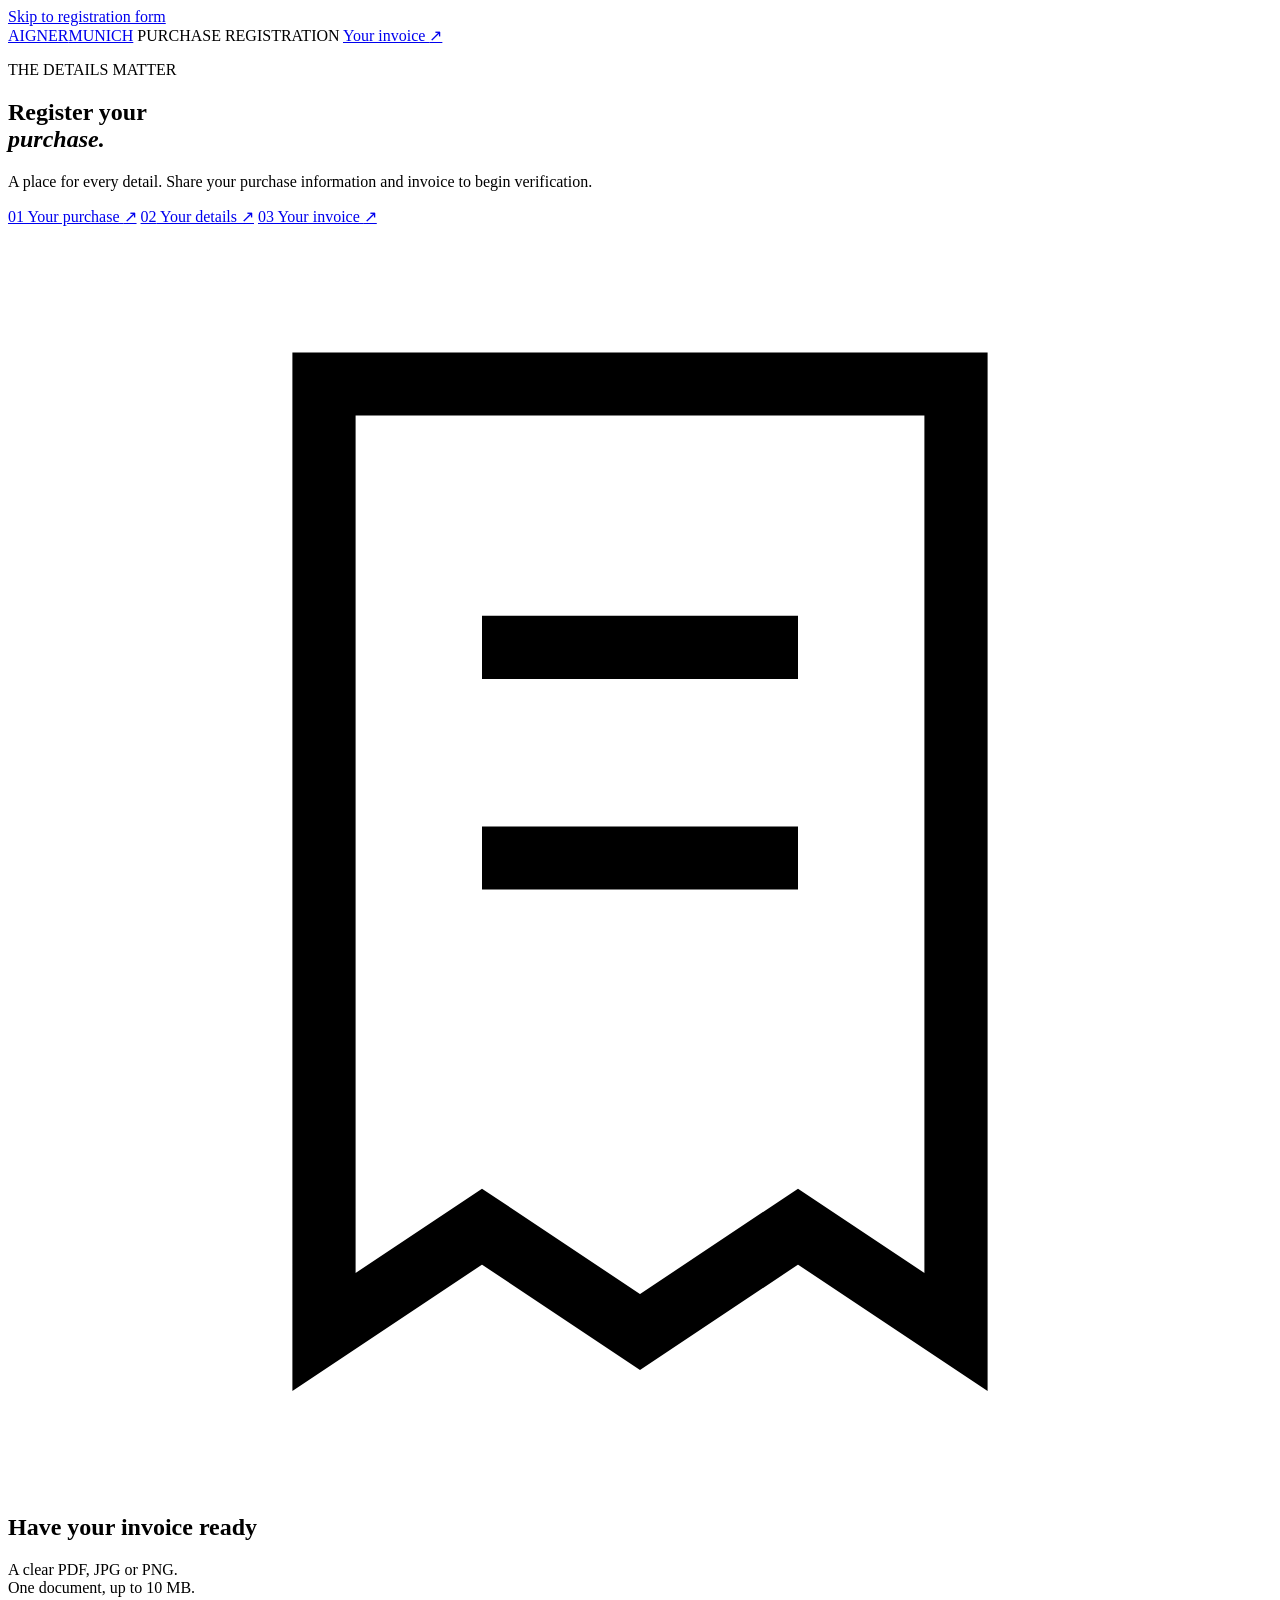
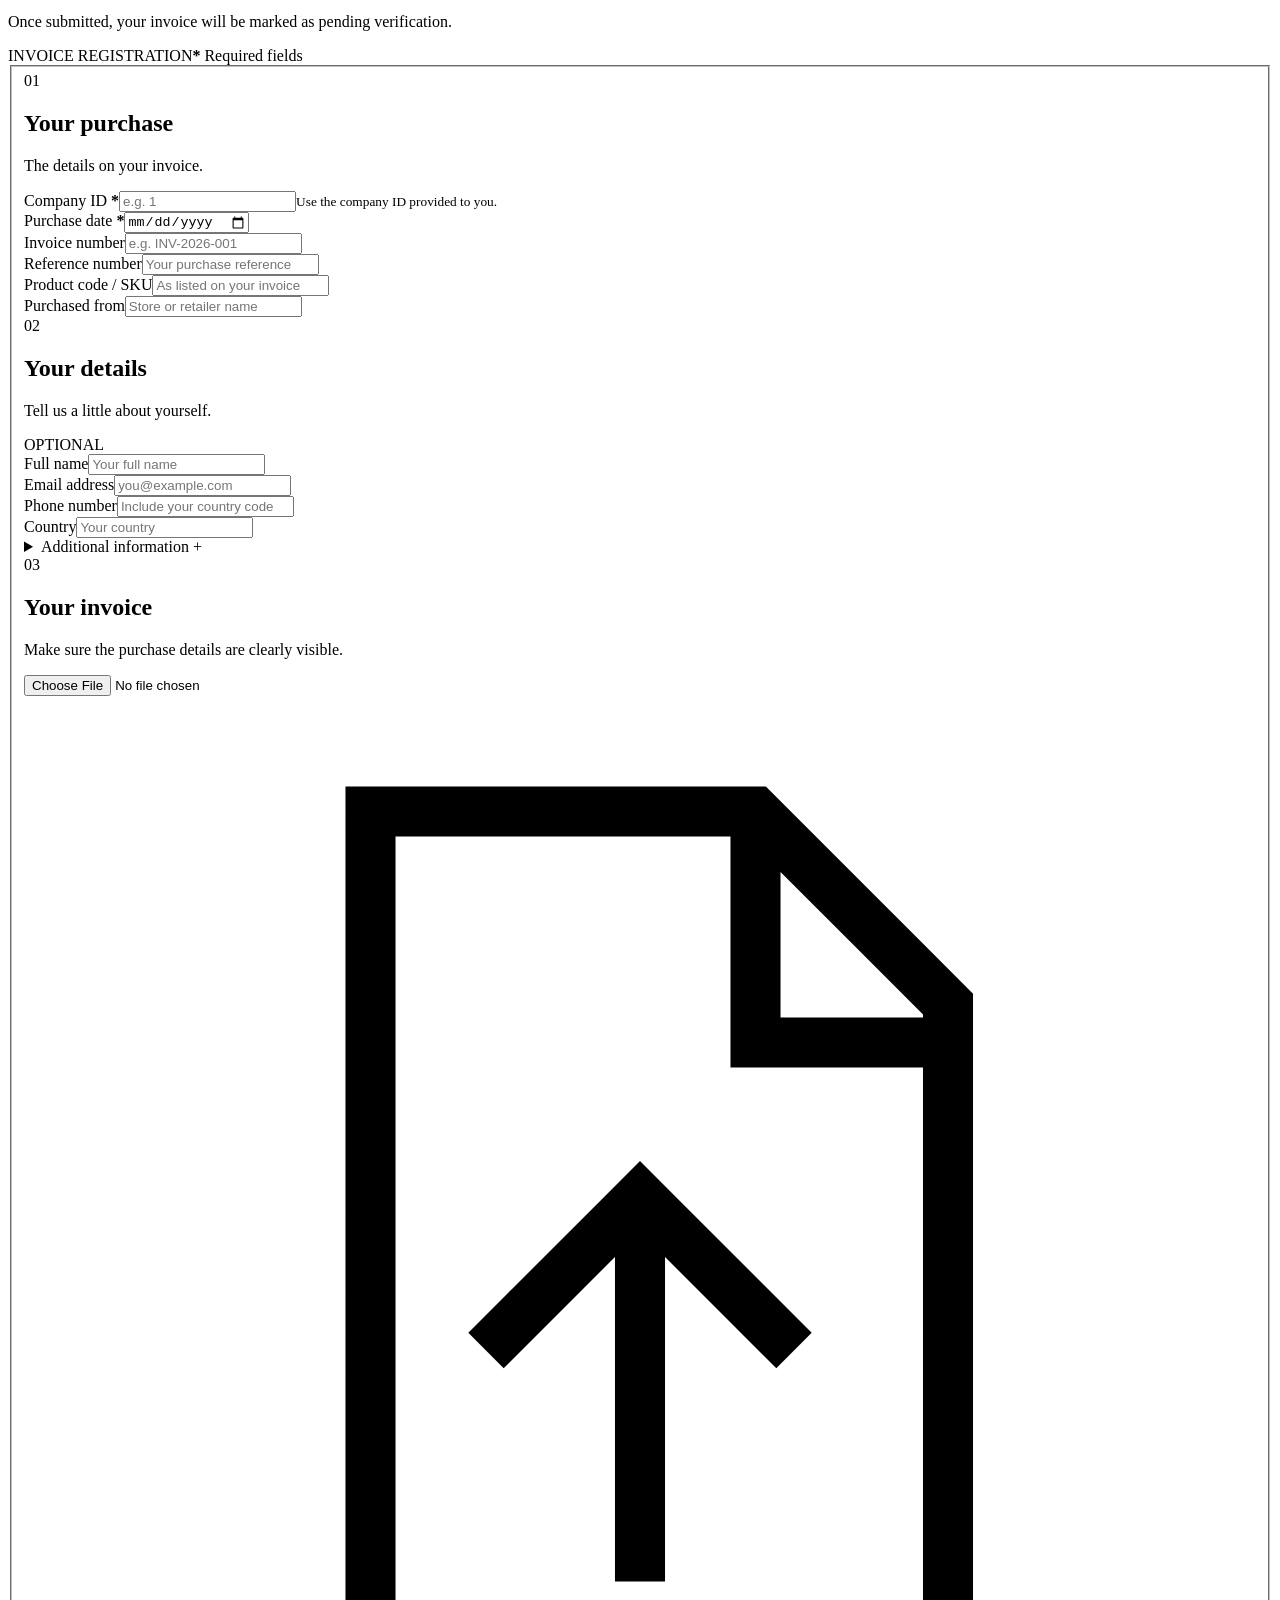
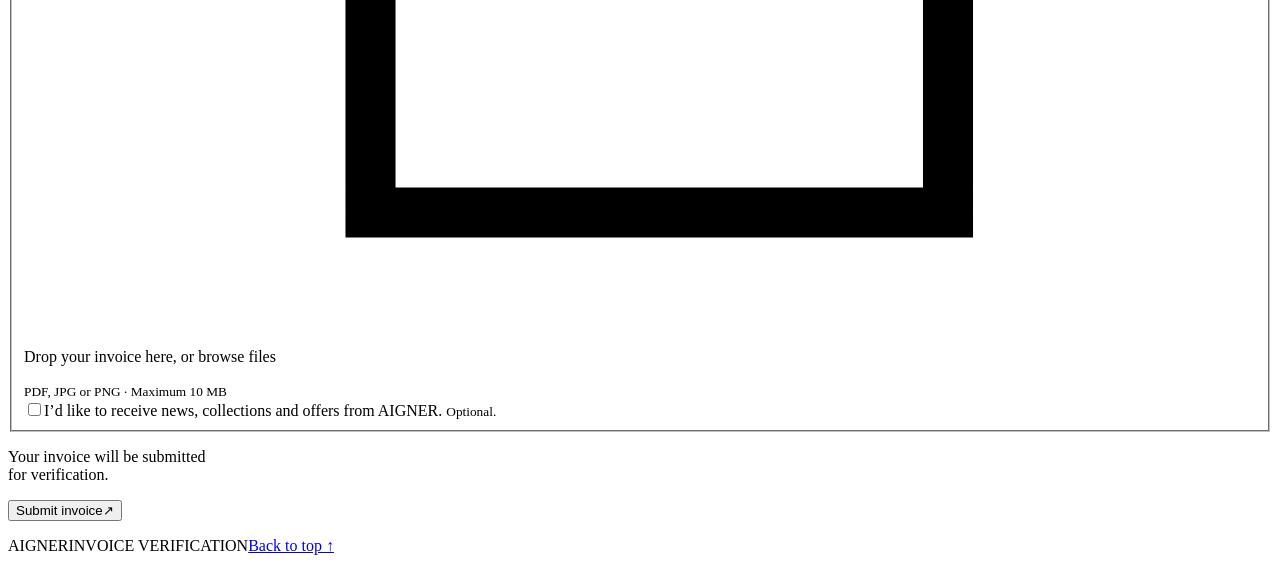
==== src/main/resources/static/index.html @ c9cb0ccf "Add invoice verification API and gold-and-black registration form" ====
<!doctype html>
<html lang="en">
<head>
  <meta charset="utf-8">
  <meta name="viewport" content="width=device-width, initial-scale=1">
  <meta name="theme-color" content="#111210">
  <meta name="description" content="Register your purchase and submit your invoice for verification.">
  <title>AIGNER · Invoice registration</title>
  <link rel="icon" href="/favicon.svg" type="image/svg+xml">
  <link rel="stylesheet" href="/styles.css">
  <script src="/app.js" defer></script>
</head>
<body>
  <a class="skip-link" href="#invoice-form">Skip to registration form</a>
  <header class="masthead">
    <a class="wordmark" href="/" aria-label="Aigner invoice registration">AIGNER<span>MUNICH</span></a>
    <span class="masthead-label">PURCHASE REGISTRATION</span>
    <a class="header-link" href="#document">Your invoice <span aria-hidden="true">↗</span></a>
  </header>

  <main class="layout">
    <aside class="introduction">
      <p class="eyebrow"><span class="gold-dash"></span> THE DETAILS MATTER</p>
      <h1>Register your<br><em>purchase.</em></h1>
      <p class="intro-copy">A place for every detail. Share your purchase information and invoice to begin verification.</p>
      <nav class="section-nav" aria-label="Form sections">
        <a href="#purchase"><span>01</span> Your purchase <span aria-hidden="true">↗</span></a>
        <a href="#customer"><span>02</span> Your details <span aria-hidden="true">↗</span></a>
        <a href="#document"><span>03</span> Your invoice <span aria-hidden="true">↗</span></a>
      </nav>
      <div class="note">
        <svg viewBox="0 0 24 24" fill="none" stroke="currentColor" stroke-width="1.2" aria-hidden="true"><path d="M6 3h12v18l-3-2-3 2-3-2-3 2V3Z"/><path d="M9 8h6M9 12h6"/></svg>
        <div><h2>Have your invoice ready</h2><p>A clear PDF, JPG or PNG.<br>One document, up to 10 MB.</p></div>
      </div>
      <p class="intro-footnote">Once submitted, your invoice will be marked as pending verification.</p>
    </aside>

    <div class="form-surface">
      <div class="form-heading"><span>INVOICE REGISTRATION</span><span><b>*</b> Required fields</span></div>
      <noscript><p class="notice">Please enable JavaScript to submit this form.</p></noscript>
      <form id="invoice-form" enctype="multipart/form-data">
        <fieldset id="form-fields" class="form-fields">
          <section id="purchase" class="form-section" aria-labelledby="purchase-title">
            <div class="section-heading"><span class="section-number">01</span><div><h2 id="purchase-title">Your purchase</h2><p>The details on your invoice.</p></div></div>
            <div class="field-grid">
              <div class="field"><label for="companyId">Company ID <b>*</b></label><input id="companyId" name="companyId" type="text" inputmode="numeric" pattern="[0-9]+" maxlength="19" placeholder="e.g. 1" required aria-describedby="company-hint"><small id="company-hint">Use the company ID provided to you.</small></div>
              <div class="field"><label for="purchaseDate">Purchase date <b>*</b></label><input id="purchaseDate" name="purchaseDate" type="date" required></div>
              <div class="field"><label for="invoiceNumber">Invoice number</label><input id="invoiceNumber" name="invoiceNumber" maxlength="255" placeholder="e.g. INV-2026-001"></div>
              <div class="field"><label for="referenceNumber">Reference number</label><input id="referenceNumber" name="referenceNumber" maxlength="255" placeholder="Your purchase reference"></div>
              <div class="field"><label for="sku">Product code / SKU</label><input id="sku" name="sku" maxlength="255" placeholder="As listed on your invoice"></div>
              <div class="field"><label for="purchasedFrom">Purchased from</label><input id="purchasedFrom" name="purchasedFrom" maxlength="255" placeholder="Store or retailer name"></div>
            </div>
          </section>

          <section id="customer" class="form-section" aria-labelledby="customer-title">
            <div class="section-heading"><span class="section-number">02</span><div><h2 id="customer-title">Your details</h2><p>Tell us a little about yourself.</p></div><span class="optional">OPTIONAL</span></div>
            <div class="field-grid">
              <div class="field"><label for="name">Full name</label><input id="name" name="name" autocomplete="name" maxlength="255" placeholder="Your full name"></div>
              <div class="field"><label for="email">Email address</label><input id="email" name="email" type="email" autocomplete="email" maxlength="255" placeholder="you@example.com"></div>
              <div class="field"><label for="phone">Phone number</label><input id="phone" name="phone" type="tel" autocomplete="tel" maxlength="255" placeholder="Include your country code"></div>
              <div class="field"><label for="country">Country</label><input id="country" name="country" autocomplete="country-name" maxlength="255" placeholder="Your country"></div>
            </div>
            <details class="additional"><summary>Additional information <span aria-hidden="true">+</span></summary><div class="field"><label for="customData">Additional details</label><textarea id="customData" name="customData" rows="3" maxlength="255" placeholder='e.g. {"watchReference":"WR-123"}' aria-describedby="custom-hint"></textarea><small id="custom-hint">Optional notes or brand-specific data. Up to 255 characters.</small></div></details>
          </section>

          <section id="document" class="form-section document-section" aria-labelledby="document-title">
            <div class="section-heading"><span class="section-number">03</span><div><h2 id="document-title">Your invoice</h2><p>Make sure the purchase details are clearly visible.</p></div></div>
            <div class="upload-zone" id="upload-zone">
              <input class="file-input" id="invoiceImage" name="invoiceImage" type="file" accept="application/pdf,image/jpeg,image/png,.pdf,.jpg,.jpeg,.png" required aria-label="Choose invoice document" aria-describedby="file-hint file-error">
              <svg class="upload-icon" viewBox="0 0 32 32" fill="none" stroke="currentColor" stroke-width="1.3" aria-hidden="true"><path d="M9 3h10l5 5v21H9zM19 3v6h5M16 23V13m-4 4 4-4 4 4"/></svg>
              <p id="file-title">Drop your invoice here, or <span>browse files</span></p>
              <small id="file-hint">PDF, JPG or PNG · Maximum 10 MB</small>
            </div>
            <div class="file-selection" id="file-selection" hidden><span id="file-description"></span><button type="button" id="remove-file" aria-label="Remove selected invoice">Remove <span aria-hidden="true">×</span></button></div>
            <p class="field-error" id="file-error" role="alert" hidden></p>
            <label class="consent" for="marketingConsent"><input id="marketingConsent" name="marketingConsent" type="checkbox"><span>I’d like to receive news, collections and offers from AIGNER. <small>Optional.</small></span></label>
          </section>
        </fieldset>
        <div class="notice notice-error" id="submit-error" role="alert" tabindex="-1" hidden></div>
        <div class="submit-row"><p>Your invoice will be submitted<br>for verification.</p><button class="primary-button" id="submit-button" type="submit"><span id="submit-label">Submit invoice</span><span class="button-arrow" aria-hidden="true">↗</span><span class="spinner" aria-hidden="true" hidden></span></button></div>
        <p class="submission-status" id="submission-status" role="status" aria-live="polite"></p>
      </form>

      <section class="success" id="success" aria-labelledby="success-title" tabindex="-1" hidden>
        <span class="success-check" aria-hidden="true">✓</span><p class="eyebrow">SUBMISSION RECEIVED</p><h2 id="success-title">Every detail,<br><em>accounted for.</em></h2><p>Your invoice has been submitted successfully. Keep your invoice ID for reference.</p>
        <dl class="receipt"><div><dt>Invoice ID</dt><dd id="receipt-id"></dd></div><div><dt>Company ID</dt><dd id="receipt-company"></dd></div><div><dt>Status</dt><dd><span class="status-badge" id="receipt-status"></span></dd></div></dl>
        <button class="primary-button" id="start-again" type="button">Submit another invoice <span aria-hidden="true">↗</span></button>
      </section>
    </div>
  </main>
  <footer class="footer"><span class="footer-wordmark">AIGNER</span><span>INVOICE VERIFICATION</span><a href="#purchase">Back to top <span aria-hidden="true">↑</span></a></footer>
</body>
</html>
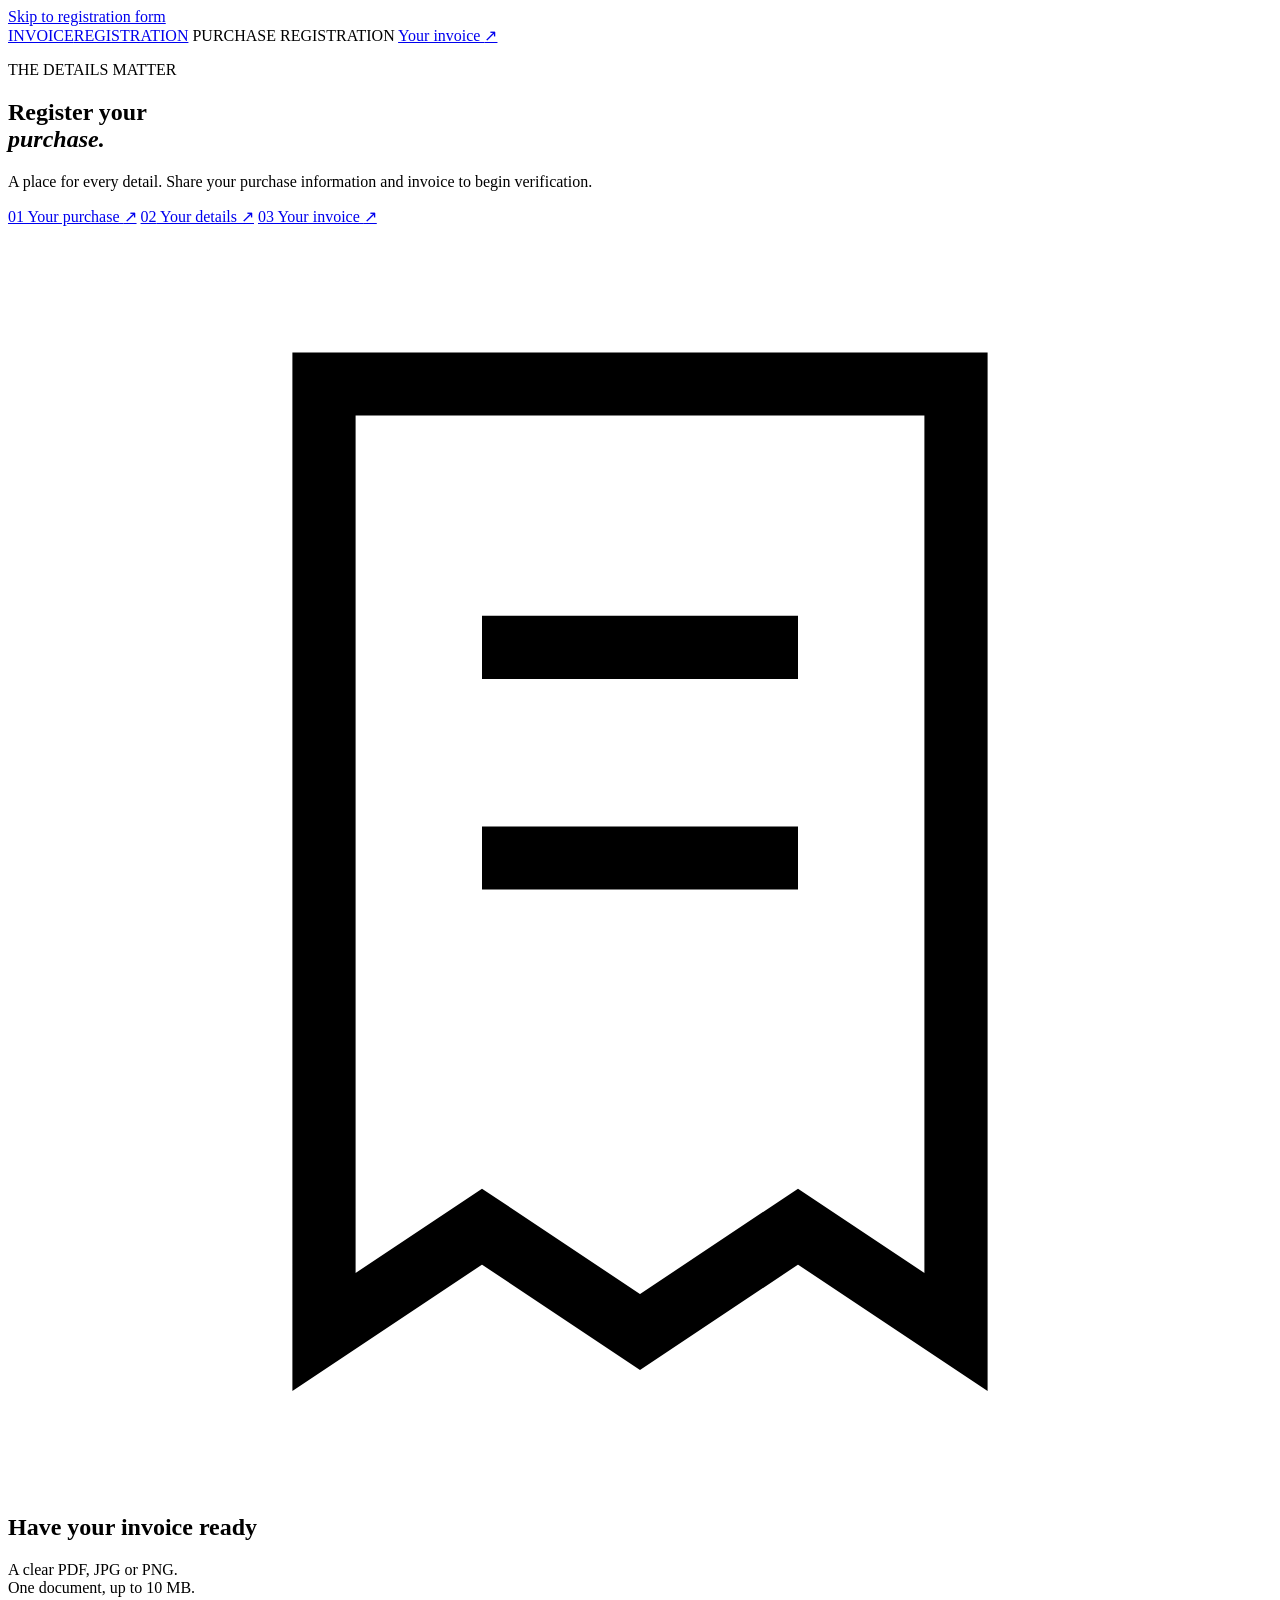
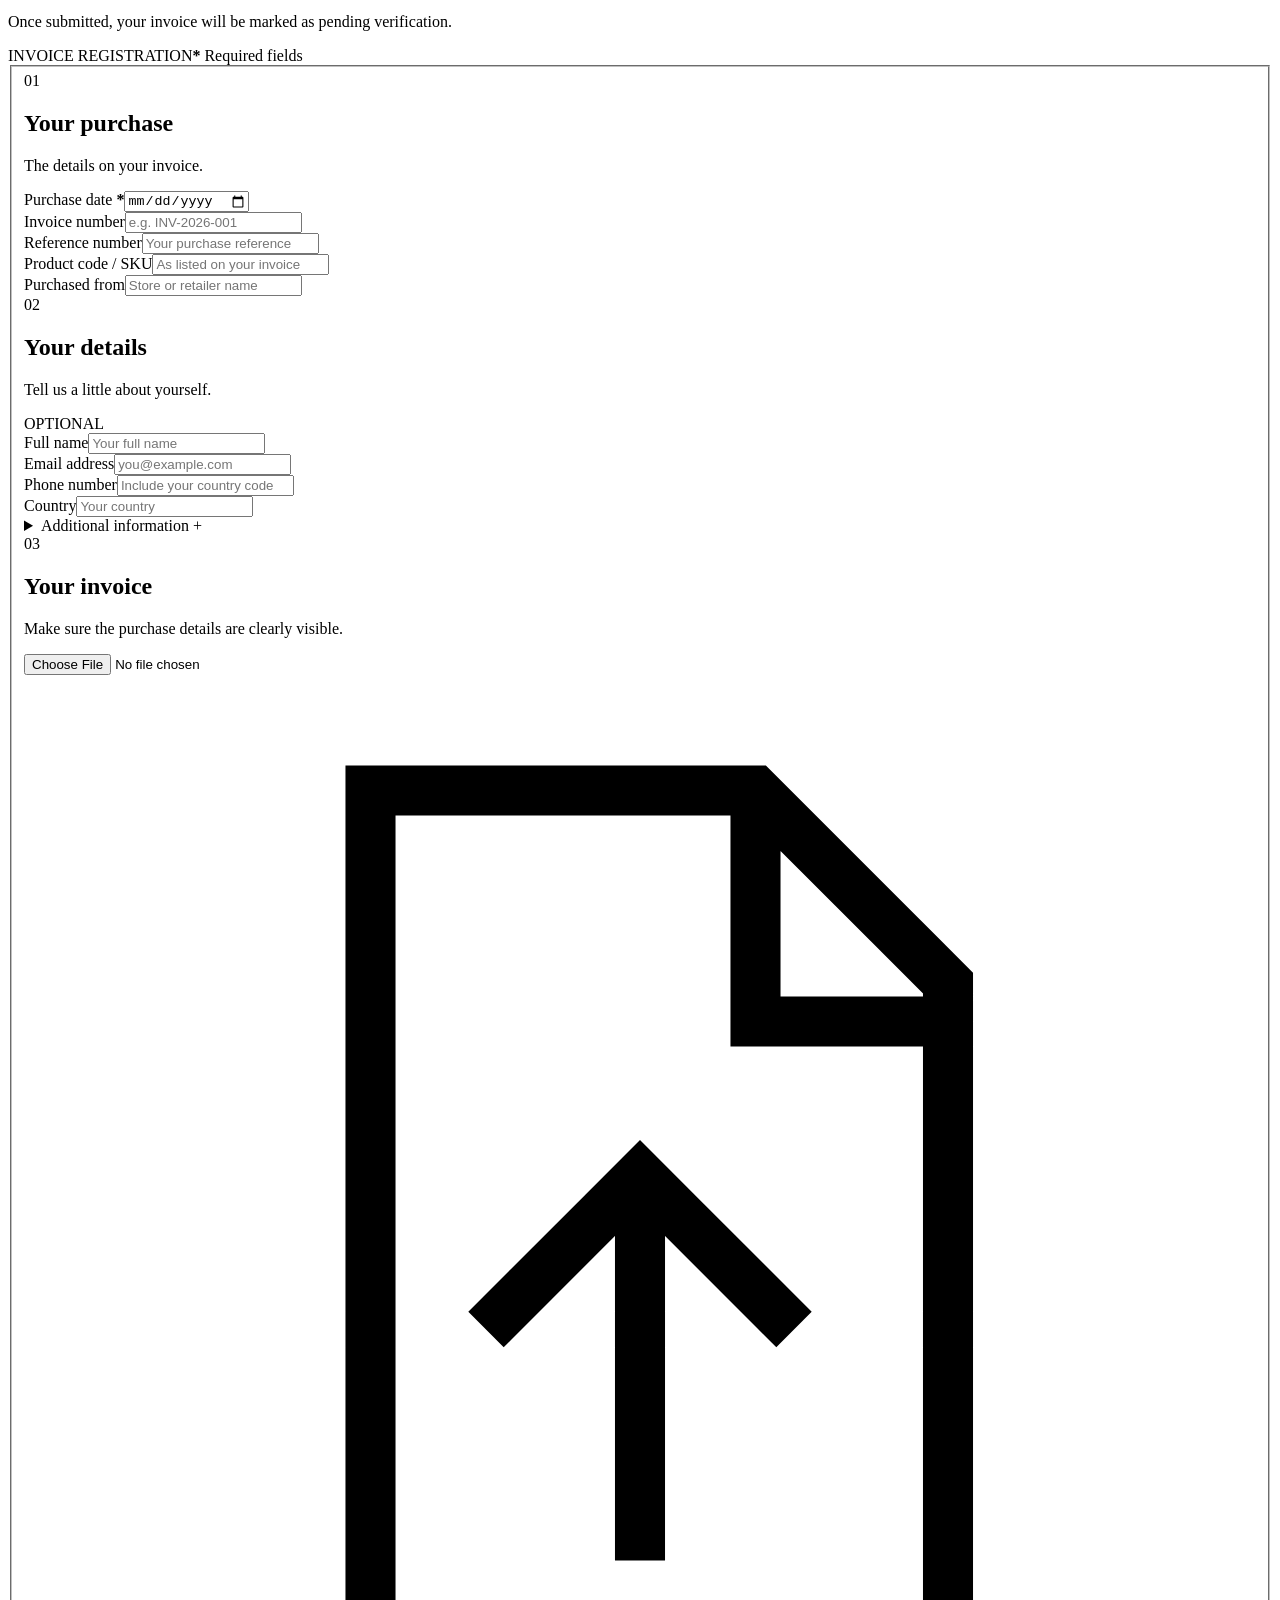
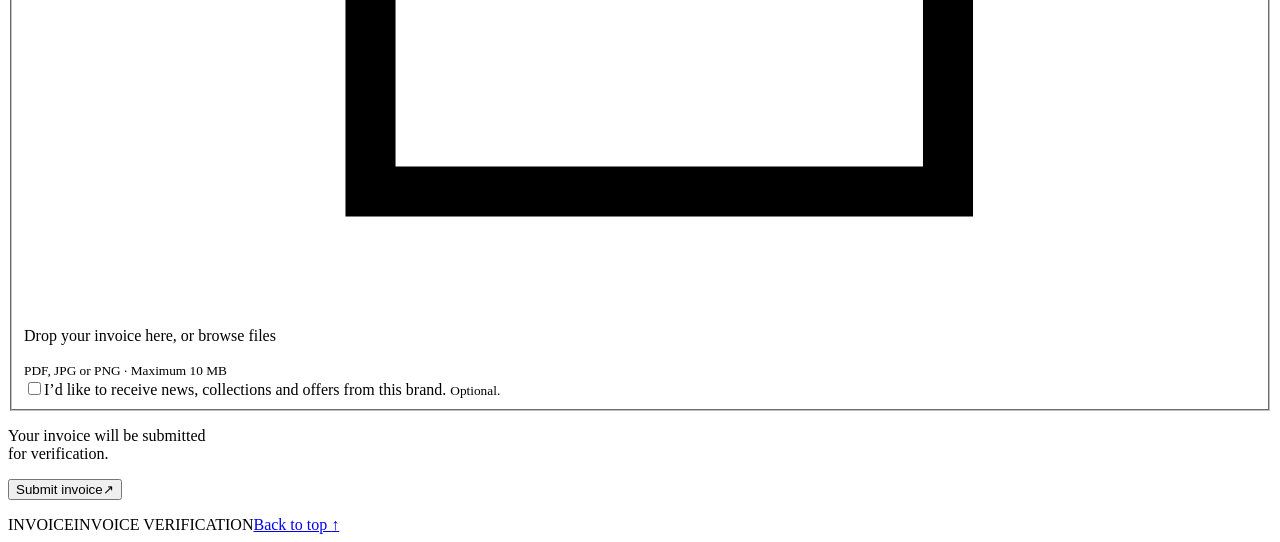
==== commit 3960dee2: "Add multi-tenant admin and production deployment" ====
--- a/src/main/resources/static/index.html
+++ b/src/main/resources/static/index.html
@@ -5,7 +5,7 @@
   <meta name="viewport" content="width=device-width, initial-scale=1">
   <meta name="theme-color" content="#111210">
   <meta name="description" content="Register your purchase and submit your invoice for verification.">
-  <title>AIGNER · Invoice registration</title>
+  <title>Invoice registration</title>
   <link rel="icon" href="/favicon.svg" type="image/svg+xml">
   <link rel="stylesheet" href="/styles.css">
   <script src="/app.js" defer></script>
@@ -13,7 +13,7 @@
 <body>
   <a class="skip-link" href="#invoice-form">Skip to registration form</a>
   <header class="masthead">
-    <a class="wordmark" href="/" aria-label="Aigner invoice registration">AIGNER<span>MUNICH</span></a>
+    <a class="wordmark" href="/" aria-label="Invoice registration"><span data-brand-name>INVOICE</span><span>REGISTRATION</span></a>
     <span class="masthead-label">PURCHASE REGISTRATION</span>
     <a class="header-link" href="#document">Your invoice <span aria-hidden="true">↗</span></a>
   </header>
@@ -43,7 +43,6 @@
           <section id="purchase" class="form-section" aria-labelledby="purchase-title">
             <div class="section-heading"><span class="section-number">01</span><div><h2 id="purchase-title">Your purchase</h2><p>The details on your invoice.</p></div></div>
             <div class="field-grid">
-              <div class="field"><label for="companyId">Company ID <b>*</b></label><input id="companyId" name="companyId" type="text" inputmode="numeric" pattern="[0-9]+" maxlength="19" placeholder="e.g. 1" required aria-describedby="company-hint"><small id="company-hint">Use the company ID provided to you.</small></div>
               <div class="field"><label for="purchaseDate">Purchase date <b>*</b></label><input id="purchaseDate" name="purchaseDate" type="date" required></div>
               <div class="field"><label for="invoiceNumber">Invoice number</label><input id="invoiceNumber" name="invoiceNumber" maxlength="255" placeholder="e.g. INV-2026-001"></div>
               <div class="field"><label for="referenceNumber">Reference number</label><input id="referenceNumber" name="referenceNumber" maxlength="255" placeholder="Your purchase reference"></div>
@@ -73,7 +72,7 @@
             </div>
             <div class="file-selection" id="file-selection" hidden><span id="file-description"></span><button type="button" id="remove-file" aria-label="Remove selected invoice">Remove <span aria-hidden="true">×</span></button></div>
             <p class="field-error" id="file-error" role="alert" hidden></p>
-            <label class="consent" for="marketingConsent"><input id="marketingConsent" name="marketingConsent" type="checkbox"><span>I’d like to receive news, collections and offers from AIGNER. <small>Optional.</small></span></label>
+            <label class="consent" for="marketingConsent"><input id="marketingConsent" name="marketingConsent" type="checkbox"><span>I’d like to receive news, collections and offers from <span data-brand-name>this brand</span>. <small>Optional.</small></span></label>
           </section>
         </fieldset>
         <div class="notice notice-error" id="submit-error" role="alert" tabindex="-1" hidden></div>
@@ -83,11 +82,11 @@
 
       <section class="success" id="success" aria-labelledby="success-title" tabindex="-1" hidden>
         <span class="success-check" aria-hidden="true">✓</span><p class="eyebrow">SUBMISSION RECEIVED</p><h2 id="success-title">Every detail,<br><em>accounted for.</em></h2><p>Your invoice has been submitted successfully. Keep your invoice ID for reference.</p>
-        <dl class="receipt"><div><dt>Invoice ID</dt><dd id="receipt-id"></dd></div><div><dt>Company ID</dt><dd id="receipt-company"></dd></div><div><dt>Status</dt><dd><span class="status-badge" id="receipt-status"></span></dd></div></dl>
+        <dl class="receipt"><div><dt>Invoice ID</dt><dd id="receipt-id"></dd></div><div><dt>Brand</dt><dd id="receipt-brand"></dd></div><div><dt>Status</dt><dd><span class="status-badge" id="receipt-status"></span></dd></div></dl>
         <button class="primary-button" id="start-again" type="button">Submit another invoice <span aria-hidden="true">↗</span></button>
       </section>
     </div>
   </main>
-  <footer class="footer"><span class="footer-wordmark">AIGNER</span><span>INVOICE VERIFICATION</span><a href="#purchase">Back to top <span aria-hidden="true">↑</span></a></footer>
+  <footer class="footer"><span class="footer-wordmark" data-brand-name>INVOICE</span><span>INVOICE VERIFICATION</span><a href="#purchase">Back to top <span aria-hidden="true">↑</span></a></footer>
 </body>
 </html>
